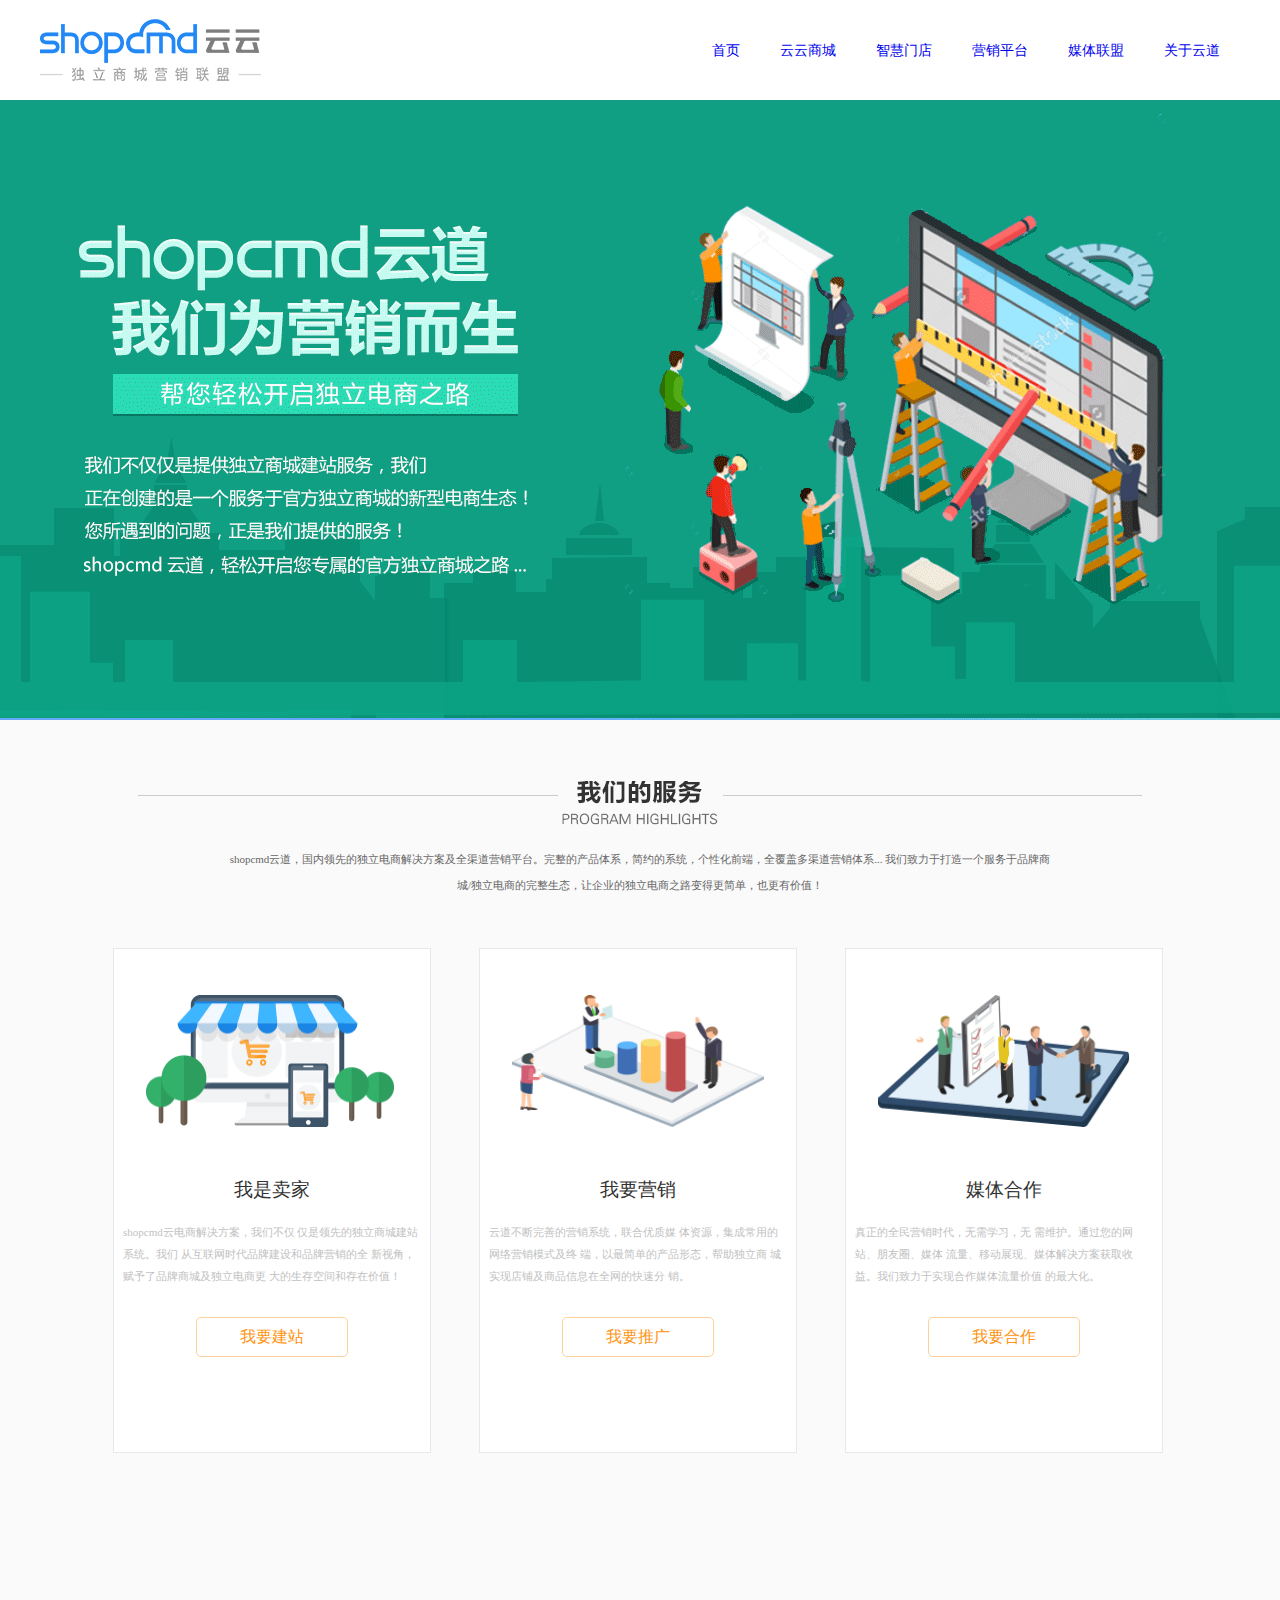
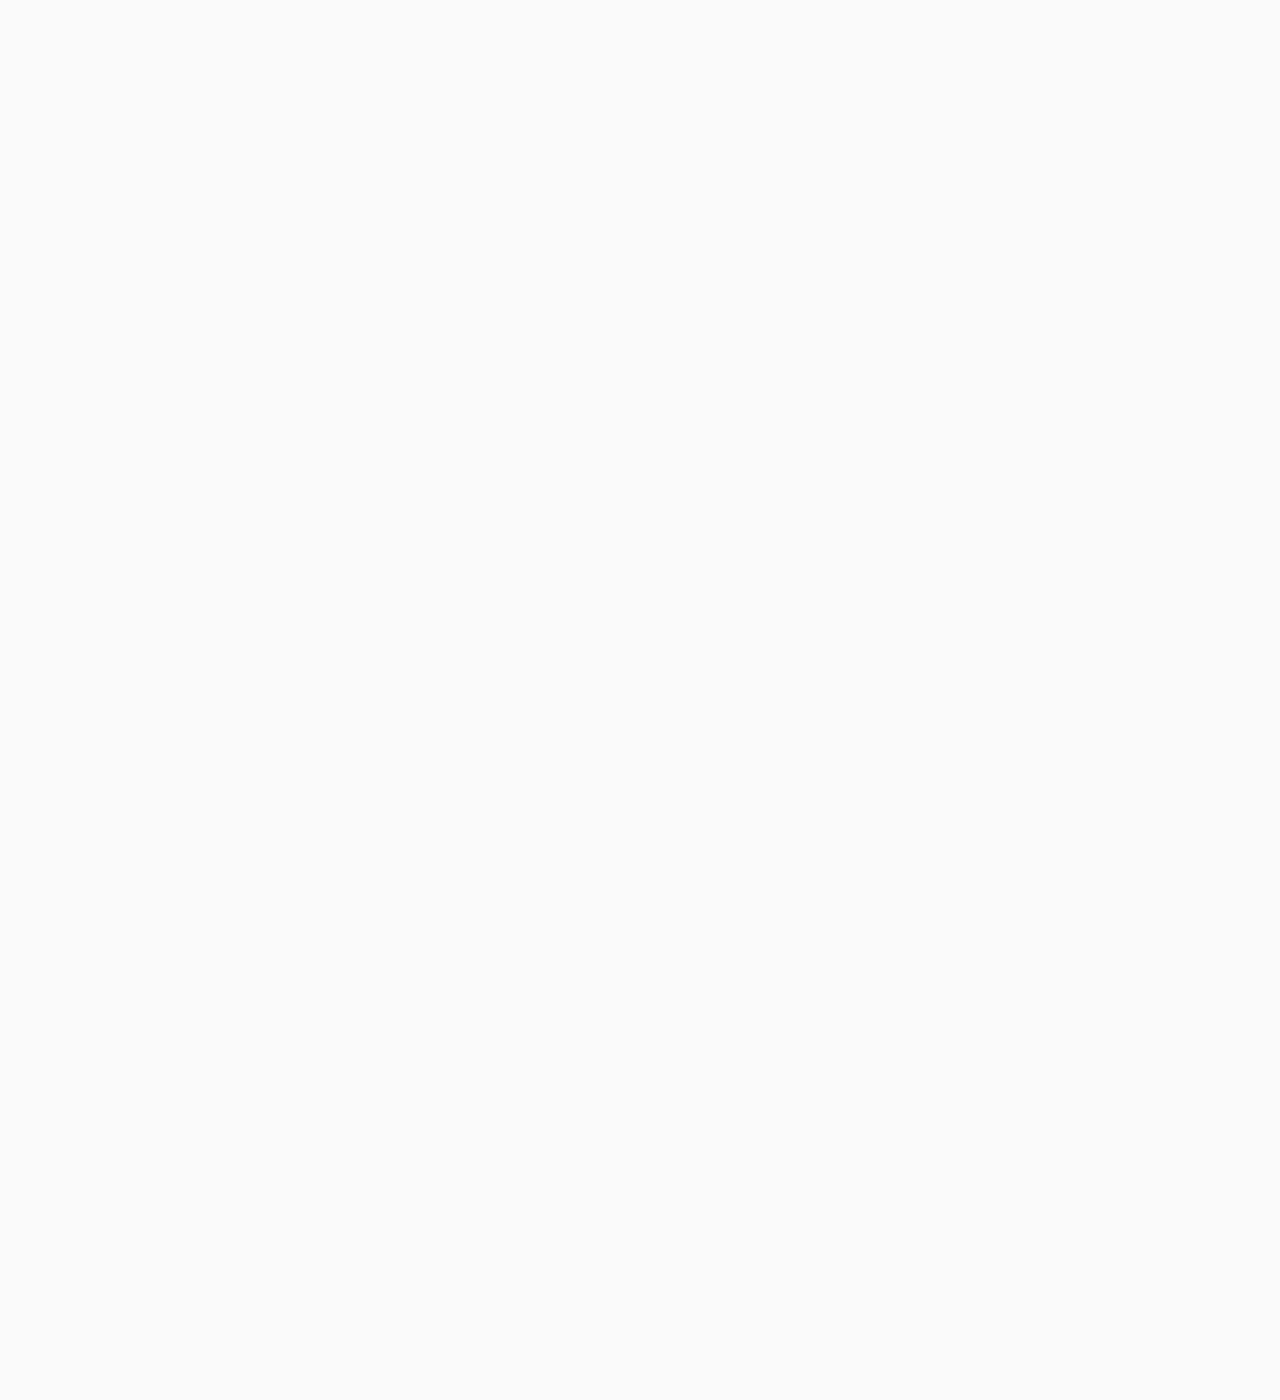
==== index.html @ 83533bff "新增测试页面" ====
<!DOCTYPE html>
<html lang="en">
<head>
    <meta charset="UTF-8">
    <title>云道首页</title>
    <link href="css/style.css" rel="stylesheet" type="text/css">
</head>
<body>
<div class="header">
    <div class="inner">
        <div class="logo">
            <img src="image/logo.png">
        </div>
        <div class="nav">
            <ul>
                <li><a href="#">首页</a></li>
                <li><a href="#">云云商城</a></li>
                <li><a href="#">智慧门店</a></li>
                <li><a href="#">营销平台</a></li>
                <li><a href="#">媒体联盟</a></li>
                <li><a href="#">关于云道</a></li>
            </ul>
        </div>
    </div>
    <div class="banner"></div>
    <div class="service">
        <div class="service-hd">
            <h3>
                <img src="image/ser.png">
            </h3>
            <p>
                shopcmd云道，国内领先的独立电商解决方案及全渠道营销平台。完整的产品体系，简约的系统，个性化前端，全覆盖多渠道营销体系...
                我们致力于打造一个服务于品牌商城/独立电商的完整生态，让企业的独立电商之路变得更简单，也更有价值！
            </p>
        </div>
        <div class="service-bd">
            <ul>
                <li>
                    <img src="image/icon1.png">
                    <h3>我是卖家</h3>
                    <p>shopcmd云电商解决方案，我们不仅
                        仅是领先的独立商城建站系统。我们
                        从互联网时代品牌建设和品牌营销的全
                        新视角，赋予了品牌商城及独立电商更
                        大的生存空间和存在价值！
                    </p>
                    <a>我要建站</a>
                </li>
                <li class="yingxiao">
                    <img src="image/icon2.png">
                    <h3>我要营销</h3>
                    <p>云道不断完善的营销系统，联合优质媒
                        体资源，集成常用的网络营销模式及终
                        端，以最简单的产品形态，帮助独立商
                        城实现店铺及商品信息在全网的快速分
                        销。
                    </p>
                    <a>我要推广</a>
                </li>
                <li>
                    <img src="image/icon3.png">
                    <h3>媒体合作</h3>
                    <p>真正的全民营销时代，无需学习，无
                        需维护。通过您的网站、朋友圈、媒体
                        流量、移动展现、媒体解决方案获取收
                        益。我们致力于实现合作媒体流量价值
                        的最大化。
                    </p>
                    <a>我要合作</a>
                </li>
            </ul>
        </div>
    </div>
</div>
</body>
</html>
---- css/style.css ----
* {
    margin: 0;
    padding: 0
}

body {
    background-color: #fafafa;
    height: 3000px;
}

li {
    list-style: none;
}

.header {
    height: 100px;
    background-color: #ffffff;
}

.inner {
    height: 100px;
    width: 1200px;
    margin: auto;
    line-height: 100px;
}

.logo {
    float: left;
}

.nav {
    float: right;
}

.nav li {
    float: left;
    margin: 0 20px;
}

.nav li a {
    font-size: 14px;
    font-family: "微软雅黑";
    text-decoration: none;
}

.nav li a:hover {
    color: #2288f6;
}

.banner {
    height: 620px;
    background: url("../image/banner.png") no-repeat top center;
}

.service {
    width: 1054px;
    height: 600px;
    margin: 75px auto 0;
    /*background-color: skyblue;*/
}

.service-hd {
    /*background-color: #2288f6;*/
    margin: 0 25px;
    border-top: 1px solid #ccc;

}

.service-hd h3 {
    width: 165px;
    height: 45px;
    margin: -15px auto 0;
}

.service-hd p {
    font-family: 微软雅黑;
    color: #666;
    width: 830px;
    margin: 20px auto 0;
    font-size: 11px;
    line-height: 26px;
    text-align: center;
}

.service-bd {
    margin-top: 50px;
}

.service-bd li {
    width: 316px;
    height: 503px;
    background-color: #fff;
    float: left;
    border: 1px solid #e7e8e9;
}

.yingxiao {
    margin: 0 48px;
}

.service-bd img {
    margin: 46px 32px;
    width: 252px;
    height: 132px;
}
.service-bd h3 {
    height: 44px;
    font-family: "微软雅黑";
    font-weight: 400;
    color: #333333;
    text-align: center;
}
.service-bd p {
    margin: 0 9px;
    line-height: 22px;
    color: #c1c1c1;
    font-size: 11px;
    font-family: "微软雅黑";
}
.service-bd a{
    display: block;
    width: 150px;
    height: 38px;
    color: #ff9412;
    border: 1px solid #ffd199;
    margin: 30px auto;
    text-align: center;
    line-height: 38px;
    border-radius: 5px;
}
/*.service-bd div{*/
/*    margin-bottom: 20px;*/
/*}*/
.service-bd a:hover{
    background-color: #ff9412;
    color: #ffffff;
}
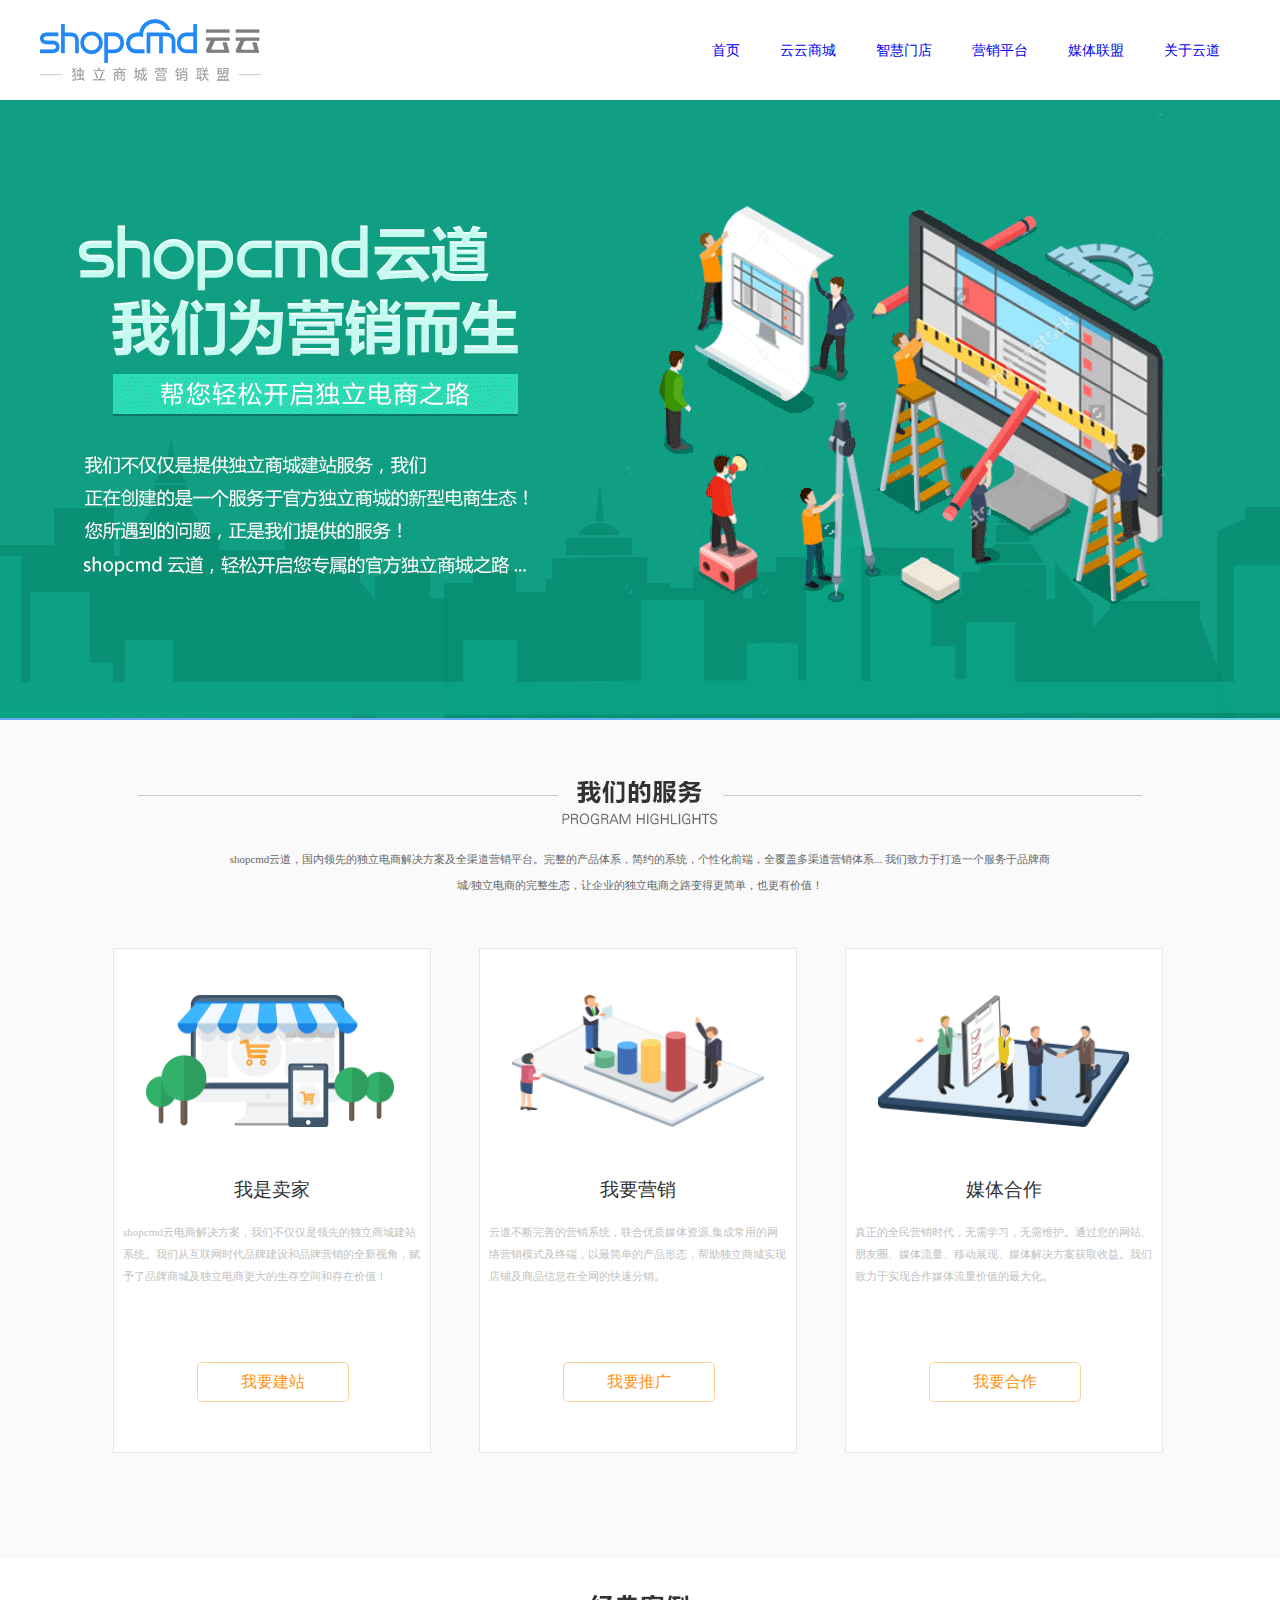
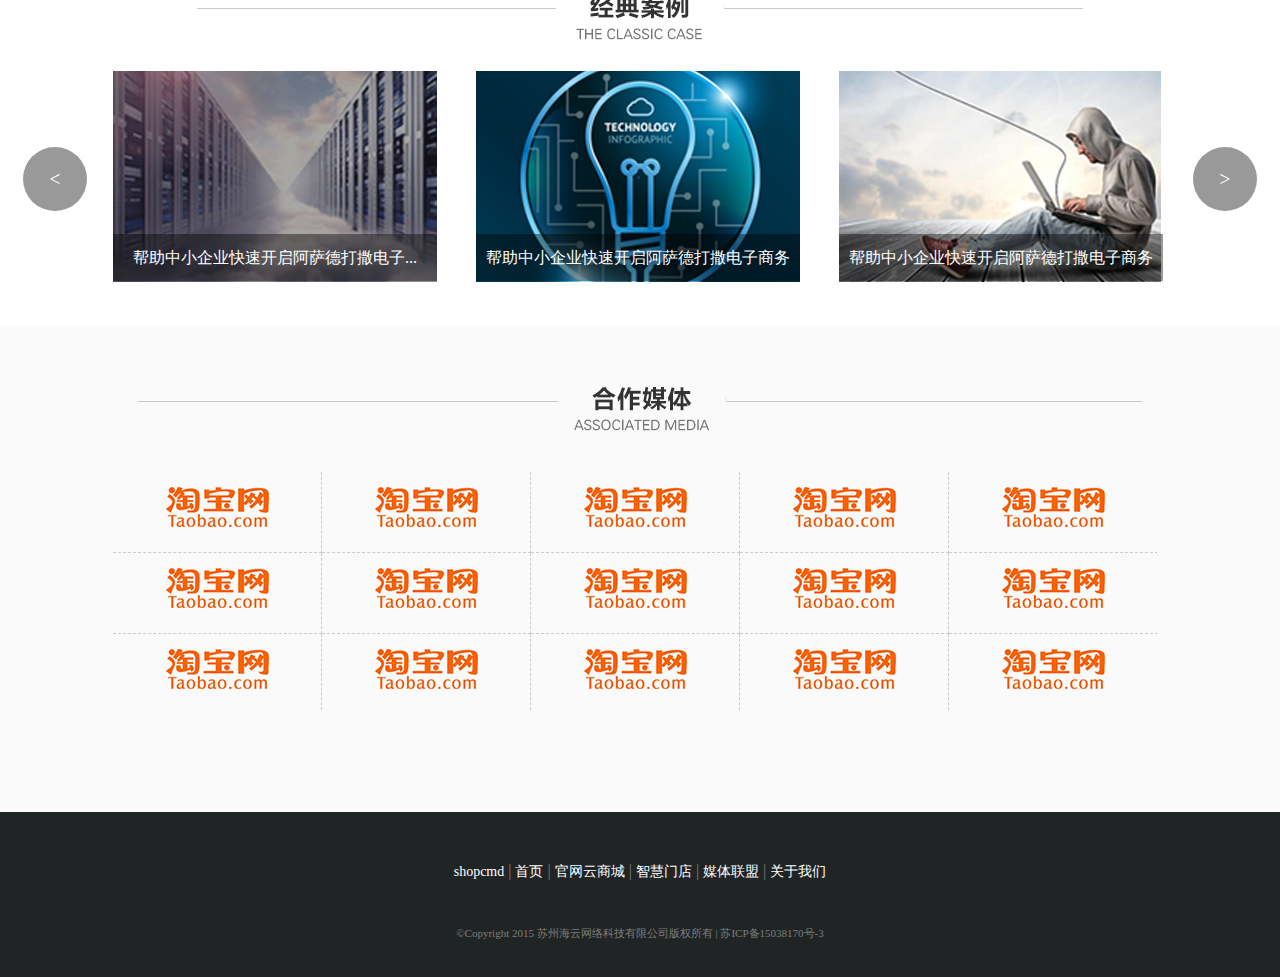
==== commit 8eeb1751: "完成云道页面" ====
--- a/index.html
+++ b/index.html
@@ -33,44 +33,160 @@
                 我们致力于打造一个服务于品牌商城/独立电商的完整生态，让企业的独立电商之路变得更简单，也更有价值！
             </p>
         </div>
-        <div class="service-bd">
+        <div class="service-bd clearfix">
             <ul>
                 <li>
                     <img src="image/icon1.png">
                     <h3>我是卖家</h3>
-                    <p>shopcmd云电商解决方案，我们不仅
-                        仅是领先的独立商城建站系统。我们
-                        从互联网时代品牌建设和品牌营销的全
-                        新视角，赋予了品牌商城及独立电商更
-                        大的生存空间和存在价值！
+                    <p>shopcmd云电商解决方案，我们不仅仅是领先的独立商城建站系统。我们从互联网时代品牌建设和品牌营销的全新视角，赋予了品牌商城及独立电商更大的生存空间和存在价值！
                     </p>
                     <a>我要建站</a>
                 </li>
                 <li class="yingxiao">
                     <img src="image/icon2.png">
                     <h3>我要营销</h3>
-                    <p>云道不断完善的营销系统，联合优质媒
-                        体资源，集成常用的网络营销模式及终
-                        端，以最简单的产品形态，帮助独立商
-                        城实现店铺及商品信息在全网的快速分
-                        销。
+                    <p>云道不断完善的营销系统，联合优质媒体资源,集成常用的网络营销模式及终端，以最简单的产品形态，帮助独立商城实现店铺及商品信息在全网的快速分销。
                     </p>
                     <a>我要推广</a>
                 </li>
                 <li>
                     <img src="image/icon3.png">
                     <h3>媒体合作</h3>
-                    <p>真正的全民营销时代，无需学习，无
-                        需维护。通过您的网站、朋友圈、媒体
-                        流量、移动展现、媒体解决方案获取收
-                        益。我们致力于实现合作媒体流量价值
-                        的最大化。
+                    <p>真正的全民营销时代，无需学习，无需维护。通过您的网站、朋友圈、媒体流量、移动展现、媒体解决方案获取收益。我们致力于实现合作媒体流量价值的最大化。
                     </p>
                     <a>我要合作</a>
                 </li>
             </ul>
         </div>
     </div>
+    <div class="case-top"></div>
+    <div class="case">
+        <div class="case-hd">
+            <h3>
+                <img src="image/case.png" style="">
+            </h3>
+        </div>
+        <div class="case-bd">
+            <ul>
+                <li>
+                    <img src="image/pro1.png">
+                    <div class="text">帮助中小企业快速开启阿萨德打撒电子...</div>
+                    <div class="mask"></div>
+                </li>
+                <li class="case-center">
+                    <img src="image/pro2.png">
+                    <div class="text">帮助中小企业快速开启阿萨德打撒电子商务</div>
+                    <div class="mask"></div>
+                </li>
+                <li>
+                    <img src="image/pro3.png">
+                    <div class="text">帮助中小企业快速开启阿萨德打撒电子商务</div>
+                    <div class="mask"></div>
+                </li>
+            </ul>
+            <a href="#" class="left"> < </a>
+            <a href="#" class="right"> > </a>
+        </div>
+    </div>
+    <div class="media">
+        <div class="service-hd">
+            <h3>
+                <img src="image/media.png">
+            </h3>
+        </div>
+        <div class="media-bd clearfix">
+            <ul class="clearfix">
+                <li>
+                    <a href="#">
+                        <img src="image/tb.png">
+                    </a>
+                </li>
+                <li>
+                    <a href="#">
+                        <img src="image/tb.png">
+                    </a>
+                </li>
+                <li>
+                    <a href="#">
+                        <img src="image/tb.png">
+                    </a>
+                </li>
+                <li>
+                    <a href="#">
+                        <img src="image/tb.png">
+                    </a>
+                </li>
+                <li>
+                    <a href="#">
+                        <img src="image/tb.png">
+                    </a>
+                </li>
+                <li>
+                    <a href="#">
+                        <img src="image/tb.png">
+                    </a>
+                </li>
+                <li>
+                    <a href="#">
+                        <img src="image/tb.png">
+                    </a>
+                </li>
+                <li>
+                    <a href="#">
+                        <img src="image/tb.png">
+                    </a>
+                </li>
+                <li>
+                    <a href="#">
+                        <img src="image/tb.png">
+                    </a>
+                </li>
+                <li>
+                    <a href="#">
+                        <img src="image/tb.png">
+                    </a>
+                </li>
+                <li>
+                    <a href="#">
+                        <img src="image/tb.png">
+                    </a>
+                </li>
+                <li>
+                    <a href="#">
+                        <img src="image/tb.png">
+                    </a>
+                </li>
+                <li>
+                    <a href="#">
+                        <img src="image/tb.png">
+                    </a>
+                </li>
+                <li>
+                    <a href="#">
+                        <img src="image/tb.png">
+                    </a>
+                </li>
+                <li>
+                    <a href="#">
+                        <img src="image/tb.png">
+                    </a>
+                </li>
+            </ul>
+        </div>
+    </div>
+    <div class="footer">
+        <div class="subnav">
+            <a href="#">shopcmd</a> |
+            <a href="#">首页</a> |
+            <a href="#">官网云商城</a> |
+            <a href="#">智慧门店</a> |
+            <a href="#">媒体联盟</a> |
+            <a href="#">关于我们</a>
+        </div>
+        <p>
+            ©Copyright 2015 苏州海云网络科技有限公司版权所有 | 苏ICP备15038170号-3
+        </p>
+    </div>
 </div>
 </body>
 </html>--- a/css/style.css
+++ b/css/style.css
@@ -5,12 +5,25 @@
 
 body {
     background-color: #fafafa;
-    height: 3000px;
 }
 
 li {
     list-style: none;
 }
+
+.clearfix:after {
+    content: "";
+    display: block;
+    height: 0;
+    clear: both;
+    visibility: hidden;
+}
+
+.clearfix {
+    *zoom: 1;
+}
+
+/* IE6、7 专有 */
 
 .header {
     height: 100px;
@@ -52,9 +65,8 @@
     background: url("../image/banner.png") no-repeat top center;
 }
 
-.service {
+.service, .media {
     width: 1054px;
-    height: 600px;
     margin: 75px auto 0;
     /*background-color: skyblue;*/
 }
@@ -92,6 +104,7 @@
     background-color: #fff;
     float: left;
     border: 1px solid #e7e8e9;
+    position: relative;
 }
 
 .yingxiao {
@@ -103,6 +116,7 @@
     width: 252px;
     height: 132px;
 }
+
 .service-bd h3 {
     height: 44px;
     font-family: "微软雅黑";
@@ -110,6 +124,7 @@
     color: #333333;
     text-align: center;
 }
+
 .service-bd p {
     margin: 0 9px;
     line-height: 22px;
@@ -117,21 +132,173 @@
     font-size: 11px;
     font-family: "微软雅黑";
 }
-.service-bd a{
+
+.service-bd a {
     display: block;
     width: 150px;
     height: 38px;
     color: #ff9412;
     border: 1px solid #ffd199;
-    margin: 30px auto;
+    /*margin: 30px auto;*/
     text-align: center;
     line-height: 38px;
     border-radius: 5px;
-}
+    position: absolute;
+    bottom: 50px;
+    left: 50%;
+    margin-left: -75px;
+}
+
 /*.service-bd div{*/
 /*    margin-bottom: 20px;*/
 /*}*/
-.service-bd a:hover{
+.service-bd a:hover {
     background-color: #ff9412;
     color: #ffffff;
-}+}
+
+.case-top {
+    height: 50px;
+    background-color: #fff;
+    margin: 105px auto 0;
+}
+
+.case {
+    background-color: #fff;
+    padding-bottom: 40px;
+    margin: 0 auto;
+}
+
+.case-hd {
+    /*background-color: #2288f6;*/
+    margin: 0 197px;
+    border-top: 1px solid #ccc;
+
+}
+
+.case-hd h3 {
+    width: 168px;
+    height: 62px;
+    margin: -25px auto 25px;
+}
+
+.case-bd {
+    width: 1054px;
+    margin: 0 auto;
+    position: relative;
+}
+
+.case-bd li {
+    display: inline-block;
+    width: 325px;
+    height: 210px;
+    position: relative;
+}
+
+.case-center {
+    margin: 0 34px;
+}
+
+.text {
+    position: absolute;
+    width: 324px;
+    height: 47px;
+    color: #fff;
+    text-align: center;
+    line-height: 47px;
+    background-color: rgba(0, 0, 0, .4);
+    bottom: 0;
+}
+
+.mask {
+    width: 100%;
+    height: 100%;
+    background: url("../image/fdj.png") no-repeat center;
+    position: absolute;
+    left: 0;
+    top: 0;
+    display: none;
+}
+
+.case-bd li:hover .mask {
+    display: block;
+}
+
+.case-bd a {
+    width: 64px;
+    height: 64px;
+    position: absolute;
+    background: rgba(0, 0, 0, .4);
+    text-decoration: none;
+    top: 50%;
+    margin-top: -32px;
+    border-radius: 50%;
+    text-align: center;
+    line-height: 64px;
+    font-size: 20px;
+    color: #fff;
+}
+
+.case-bd .left {
+    left: -90px;
+}
+
+.case-bd .right {
+    right: -90px;
+}
+
+.case-bd a:hover {
+    background: rgba(0, 0, 0, .7);
+}
+
+.media-bd li {
+    width: 208px;
+    height: 80px;
+    border-right: 1px dashed #ccc;
+    border-bottom: 1px dashed #ccc;
+    float: left;
+    text-align: center;
+    line-height: 100px;
+}
+
+.media-bd {
+    width: 1044px;
+    height: 240px;
+    margin-top: 40px;
+    overflow: hidden;
+}
+
+.media-bd ul {
+    width: 1060px;
+}
+
+.footer {
+    height: 165px;
+    background-color: #212425;
+    overflow: hidden;
+    margin-top: 100px;
+}
+
+.subnav {
+    text-align: center;
+    height: 64px;
+    margin-top: 50px;
+    color: #7e7e7e;
+}
+.subnav a{
+    text-decoration: none;
+    font-size: 14px;
+    font-family: "微软雅黑";
+    color: #fff;
+}
+.subnav a:hover{
+    color: #2288f6;
+    text-decoration: underline;
+}
+.footer p{
+    text-align: center;
+    color: #7e7e7e;
+    font-size: 11px;
+    font-family: "微软雅黑";
+}
+
